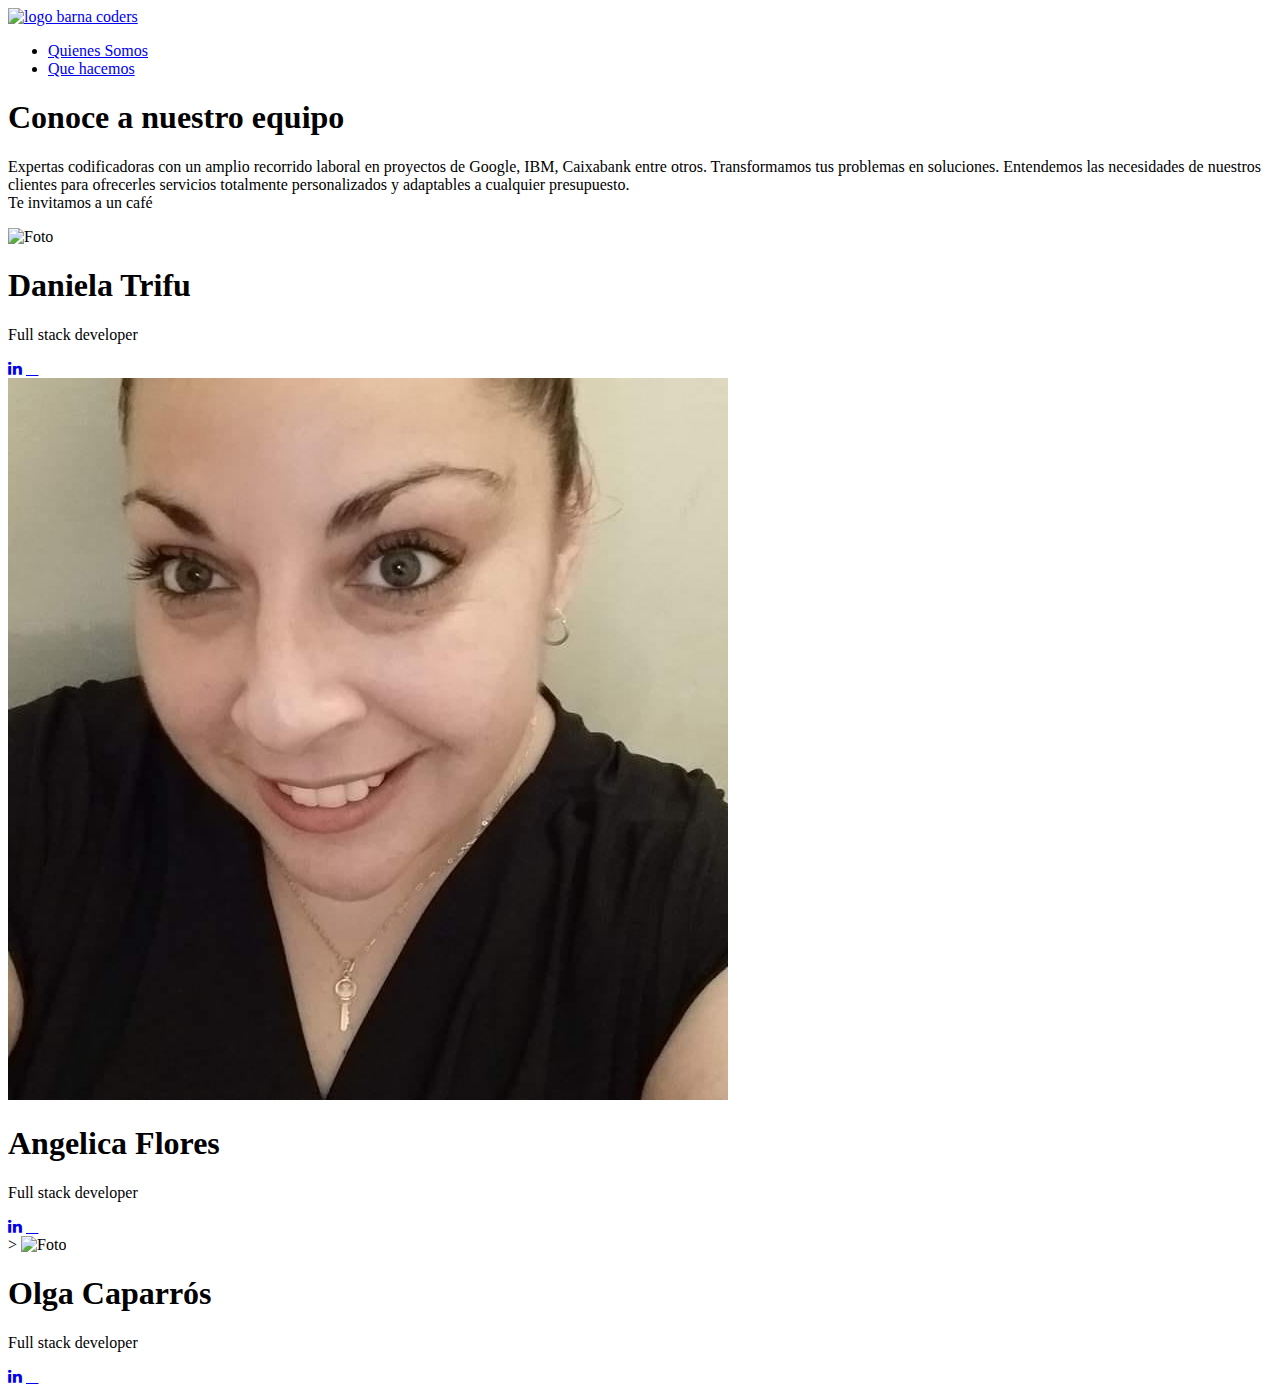
==== About.html @ be208094 "Olga card" ====
<!DOCTYPE html>
<html lang="en">
<head>
    <meta charset="UTF-8">
    <title>Title</title>
    <link rel = "stylesheet" href = "Style.css">
    <link rel="stylesheet" href="https://cdnjs.cloudflare.com/ajax/libs/font-awesome/4.7.0/css/font-awesome.min.css">
</head>

<body>
<div>
<!-- nav bar-->
    <nav>

        <a href="About.html" ><img class="img-logo" alt="logo barna coders" src="https://i.pinimg.com/originals/ea/5e/b5/ea5eb5d1ce9b44cc23c1528d5fdbd3b2.jpg"></a>
        <ul>
            <li><a href="#">Quienes Somos</a></li>
            <li><a href="#">Que hacemos</a></li>
        </ul>
    </nav>
</div>
<div>
    <h1>Conoce a nuestro equipo</h1>
    <p> Expertas codificadoras con un amplio recorrido laboral en proyectos de Google, IBM, Caixabank entre otros.
Transformamos tus problemas en soluciones. Entendemos las necesidades de nuestros clientes para ofrecerles servicios totalmente personalizados y adaptables a cualquier presupuesto.<br>Te invitamos a un café</p>
</div>
<div class="card">
    <img src="assets/13.jpg" alt="Foto">
    <div class="container">
        <h1><b>Daniela Trifu</b></h1>
        <p> Full stack developer</p>
        <a href="https://www.linkedin.com/in/daniela-trifu/"><i class="fa fa-linkedin"></i></a>
        <a href="https://github.com/superco-art"><i class="fab fa-github"></i></a>

    </div>

</div>
<div class="card">
    <img src="assets/14.jpg" alt="Foto">
    <div class="container">
        <h1><b>Angelica Flores</b></h1>
        <p> Full stack developer</p>
        <a href="https:www.linkedin.com/in/angie-flower"><i class="fa fa-linkedin"></i></a>
        <a href="https://github.com/AngieFlower"><i class="fab fa-github"></i></a>

    </div>
    >
    <img src="assets/DSCF2392.JPG" alt="Foto">
    <div class="container">
        <h1><b>Olga Caparrós</b></h1>
        <p> Full stack developer</p>
        <a href="www.linkedin.com/in/olga-caparrós-38126a77"><i class="fa fa-linkedin"></i></a>
        <a href="https://github.com/OlgaFemTech1"><i class="fab fa-github"></i></a>

    </div>


</div>
</body>
</html>
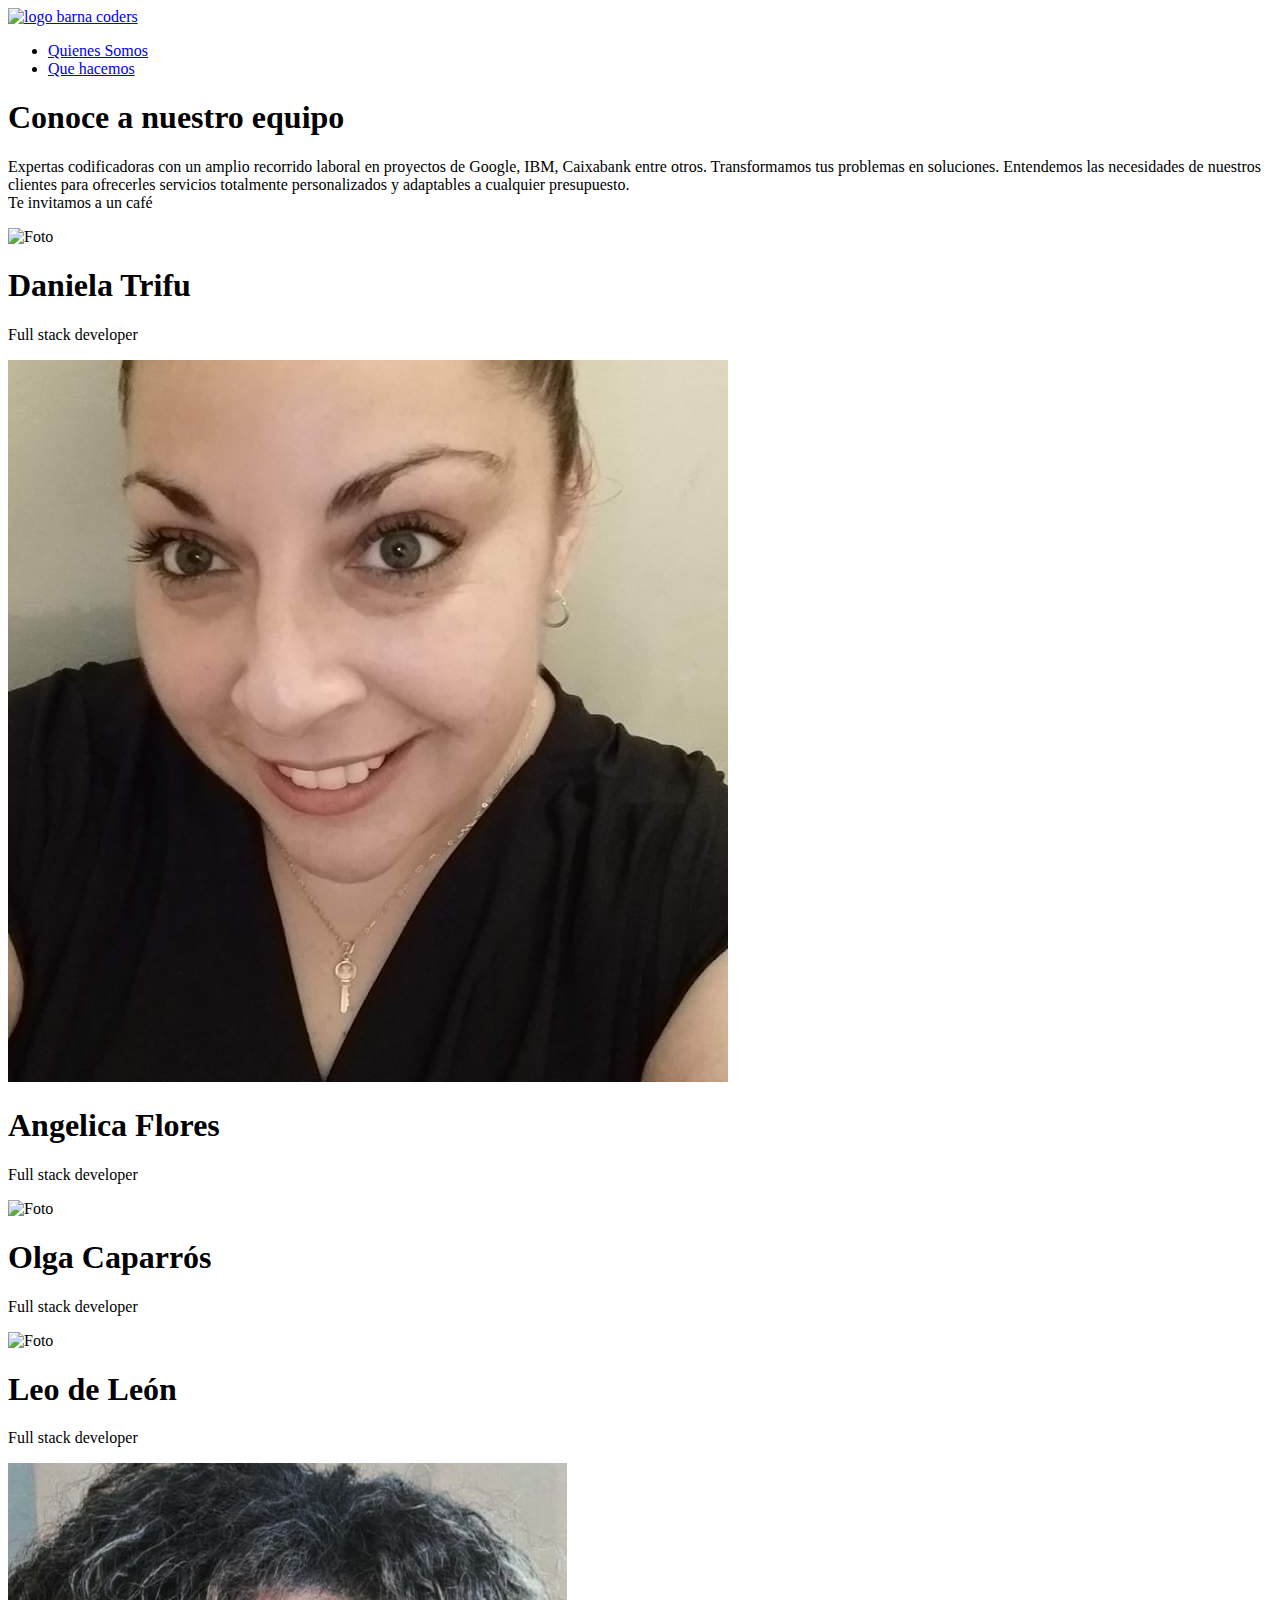
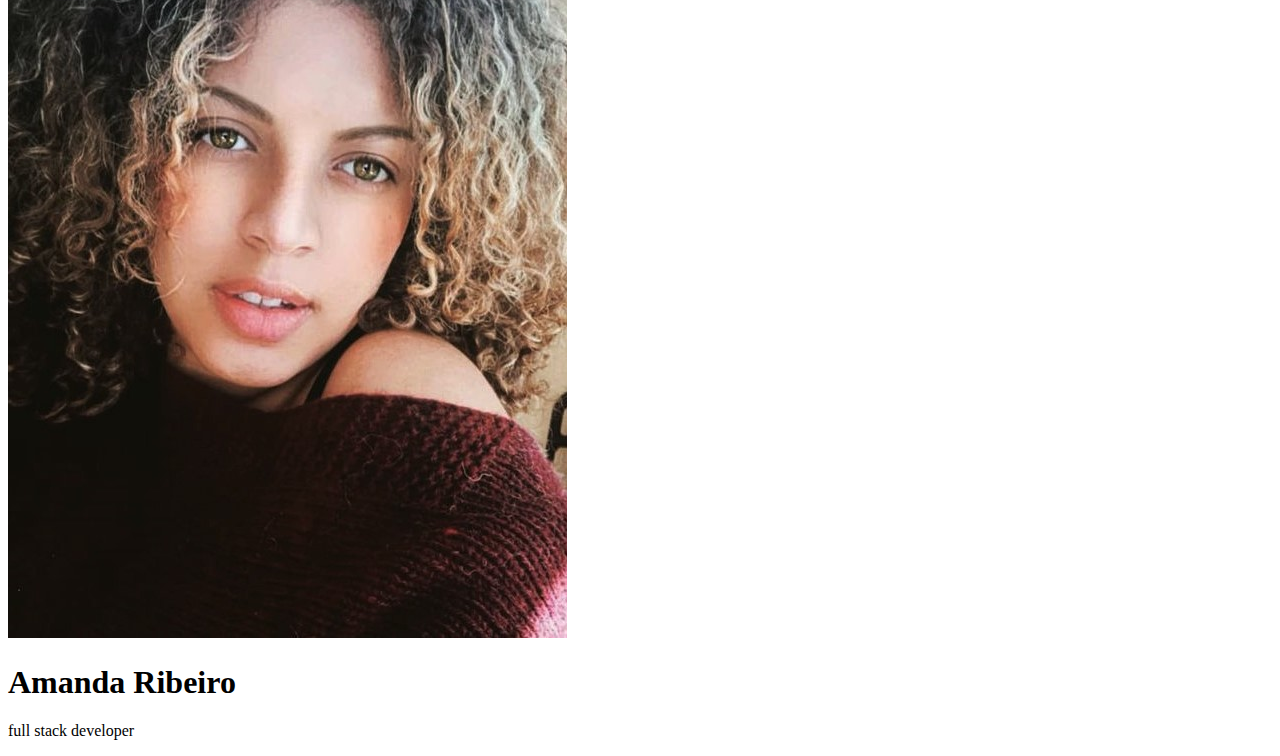
==== commit a97c20be: "foto amanda" ====
--- a/About.html
+++ b/About.html
@@ -2,59 +2,133 @@
 <html lang="en">
 <head>
     <meta charset="UTF-8">
-    <title>Title</title>
+    <title>Title
+    </title>
     <link rel = "stylesheet" href = "Style.css">
-    <link rel="stylesheet" href="https://cdnjs.cloudflare.com/ajax/libs/font-awesome/4.7.0/css/font-awesome.min.css">
+    <script src="https://kit.fontawesome.com/9fef65b42c.js" crossorigin="anonymous">
+    </script>
 </head>
-
 <body>
 <div>
-<!-- nav bar-->
+    <!-- nav bar-->
     <nav>
-
-        <a href="About.html" ><img class="img-logo" alt="logo barna coders" src="https://i.pinimg.com/originals/ea/5e/b5/ea5eb5d1ce9b44cc23c1528d5fdbd3b2.jpg"></a>
+        <a href="About.html" >
+            <img class="img-logo" alt="logo barna coders" src="https://i.pinimg.com/originals/ea/5e/b5/ea5eb5d1ce9b44cc23c1528d5fdbd3b2.jpg">
+        </a>
         <ul>
-            <li><a href="#">Quienes Somos</a></li>
-            <li><a href="#">Que hacemos</a></li>
+            <li>
+                <a href="#">Quienes Somos
+                </a>
+            </li>
+            <li>
+                <a href="#">Que hacemos
+                </a>
+            </li>
         </ul>
     </nav>
 </div>
 <div>
-    <h1>Conoce a nuestro equipo</h1>
+    <h1>Conoce a nuestro equipo
+    </h1>
     <p> Expertas codificadoras con un amplio recorrido laboral en proyectos de Google, IBM, Caixabank entre otros.
-Transformamos tus problemas en soluciones. Entendemos las necesidades de nuestros clientes para ofrecerles servicios totalmente personalizados y adaptables a cualquier presupuesto.<br>Te invitamos a un café</p>
+        Transformamos tus problemas en soluciones. Entendemos las necesidades de nuestros clientes para ofrecerles servicios totalmente personalizados y adaptables a cualquier presupuesto.
+        <br>Te invitamos a un café
+    </p>
 </div>
 <div class="card">
     <img src="assets/13.jpg" alt="Foto">
     <div class="container">
-        <h1><b>Daniela Trifu</b></h1>
-        <p> Full stack developer</p>
-        <a href="https://www.linkedin.com/in/daniela-trifu/"><i class="fa fa-linkedin"></i></a>
-        <a href="https://github.com/superco-art"><i class="fab fa-github"></i></a>
-
+        <h1>
+            <b>Daniela Trifu
+            </b>
+        </h1>
+        <p> Full stack developer
+        </p>
+        <a href="https://www.linkedin.com/in/daniela-trifu/">
+            <i class="fa fa-linkedin">
+            </i>
+        </a>
+        <a href="https://github.com/superco-art">
+            <i class="fab fa-github">
+            </i>
+        </a>
     </div>
-
 </div>
 <div class="card">
     <img src="assets/14.jpg" alt="Foto">
     <div class="container">
-        <h1><b>Angelica Flores</b></h1>
-        <p> Full stack developer</p>
-        <a href="https:www.linkedin.com/in/angie-flower"><i class="fa fa-linkedin"></i></a>
-        <a href="https://github.com/AngieFlower"><i class="fab fa-github"></i></a>
+        <h1>
+            <b>Angelica Flores
+            </b>
+        </h1>
+        <p> Full stack developer
+        </p>
+        <a href="https:www.linkedin.com/in/angie-flower">
+            <i class="fa fa-linkedin">
+            </i>
+        </a>
+        <a href="https://github.com/AngieFlower">
+            <i class="fab fa-github">
+            </i>
+        </a>
+    </div>
+    <img src="assets/DSCF2392.JPG" alt="Foto">
+    <div class="container">
+        <h1>
+            <b>Olga Caparrós
+            </b>
+        </h1>
+        <p> Full stack developer
+        </p>
+        <a href="www.linkedin.com/in/olga-caparrós-38126a77">
+            <i class="fa fa-linkedin">
+            </i>
+        </a>
+        <a href="https://github.com/OlgaFemTech1">
+            <i class="fab fa-github">
+            </i>
+        </a>
+    </div>
+</div>
+<!--card leo-->
+<div class="card">
+    <img src="assets/leo.jpg" alt="Foto">
+    <div class="container">
+        <h1>
+            <b>Leo de León
+            </b>
+        </h1>
+        <p> Full stack developer
+        </p>
+        <a href="https://www.linkedin.com/in/leonoradeleonivina/">
+            <i class="fa fa-linkedin">
+            </i>
+        </a>
+        <a href="https://github.com/leobarnar">
+            <i class="fab fa-github">
+            </i>
+        </a>
 
     </div>
-    >
-    <img src="assets/DSCF2392.JPG" alt="Foto">
+<div class="card">
+    <img src="assets/amanda.jpg" alt="foto">
     <div class="container">
-        <h1><b>Olga Caparrós</b></h1>
-        <p> Full stack developer</p>
-        <a href="www.linkedin.com/in/olga-caparrós-38126a77"><i class="fa fa-linkedin"></i></a>
-        <a href="https://github.com/OlgaFemTech1"><i class="fab fa-github"></i></a>
-
+        <h1> Amanda Ribeiro </h1>
+        <p> full stack developer
+        </p>
+        <a href="www.linkedin.com/in/Ribeiro-amanda99">
+            <i class="fa fa-linkedin">
+            </i>
+        </a>
+        <a href="https://github.com/ribeirohh">
+            <i class="fab fa-github">
+            </i>
+        </a>
     </div>
+</div>
 
 
-</div>
+
 </body>
-</html>+
+</html>
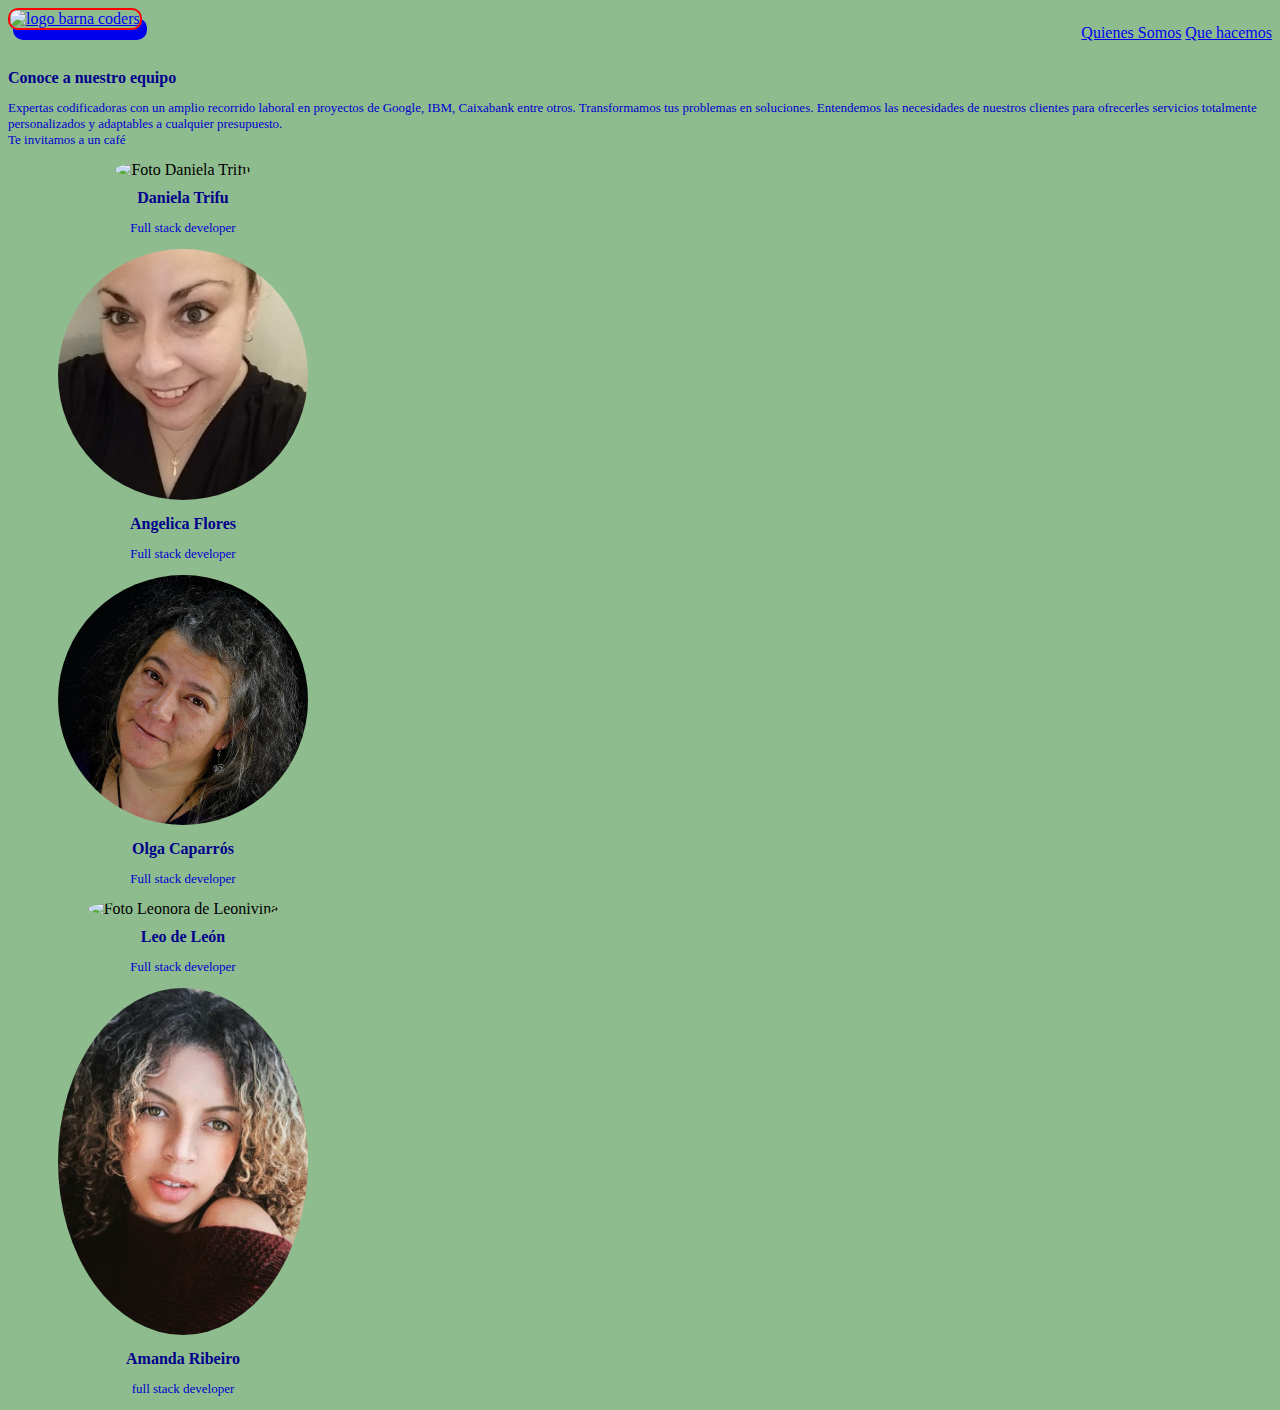
==== commit bc0ec0af: "haciendo el border de img" ====
--- a/About.html
+++ b/About.html
@@ -17,12 +17,10 @@
         </a>
         <ul>
             <li>
-                <a href="#">Quienes Somos
-                </a>
+                <a href="#">Quienes Somos </a>
             </li>
             <li>
-                <a href="#">Que hacemos
-                </a>
+                <a href="#">Que hacemos </a>
             </li>
         </ul>
     </nav>
@@ -36,7 +34,7 @@
     </p>
 </div>
 <div class="card">
-    <img src="assets/13.jpg" alt="Foto">
+    <div class="image"><img src="assets/13.jpg" alt="Foto Daniela Trifu"></div>
     <div class="container">
         <h1>
             <b>Daniela Trifu
@@ -55,7 +53,7 @@
     </div>
 </div>
 <div class="card">
-    <img src="assets/14.jpg" alt="Foto">
+    <div class="image"><img src="assets/14.jpg" alt="Foto Angelica Flores"></div>
     <div class="container">
         <h1>
             <b>Angelica Flores
@@ -72,7 +70,7 @@
             </i>
         </a>
     </div>
-    <img src="assets/DSCF2392.JPG" alt="Foto">
+    <div class="image"><img src="assets/olga.jpg" alt="Foto Olga Caparros"></div>
     <div class="container">
         <h1>
             <b>Olga Caparrós
@@ -92,7 +90,8 @@
 </div>
 <!--card leo-->
 <div class="card">
-    <img src="assets/leo.jpg" alt="Foto">
+    <div class="image"><img src="assets/leo.jpg" alt="Foto Leonora de Leonivina"></div>
+
     <div class="container">
         <h1>
             <b>Leo de León
@@ -110,8 +109,9 @@
         </a>
 
     </div>
+</div>
 <div class="card">
-    <img src="assets/amanda.jpg" alt="foto">
+    <div class="image"><img src="assets/amanda.jpg" alt="Foto Amanda Ribeiro"></div>
     <div class="container">
         <h1> Amanda Ribeiro </h1>
         <p> full stack developer
@@ -126,9 +126,6 @@
         </a>
     </div>
 </div>
-
-
-
 </body>
 
 </html>
--- a/Style.css
+++ b/Style.css
@@ -0,0 +1,61 @@
+body {
+    background-color: darkseagreen;
+}
+.img-logo {
+    width: 50px;
+    height: 50px;
+    border: 2px solid red;
+    border-radius: 10px;
+    box-shadow: 5px 10px;
+
+}
+nav{
+    display: flex; flex-direction: row;
+    justify-content: space-between;
+
+
+}
+ul {
+    list-style-type: none;
+
+}
+li {
+    display: inline-block;
+
+}
+h1{
+    font-size: medium;
+    color: darkblue;
+
+    }
+p{
+    font-size: small;
+    color: mediumblue;
+}
+/* .card {
+    width: 250px;
+    height: 250px;
+    text-align: center;
+}
+div image {
+    height: 250px;
+    width: 250px;
+    overflow: hidden;
+}
+.image {
+    border-radius: 50%;
+    align-items:center;
+    height: 250px;
+    width: 250px;
+} */
+.card {
+    width: 350px;
+    height: auto;
+    text-align: center;
+}
+
+img{
+    border-radius: 50%;
+    width: 250px;
+    height: auto;
+}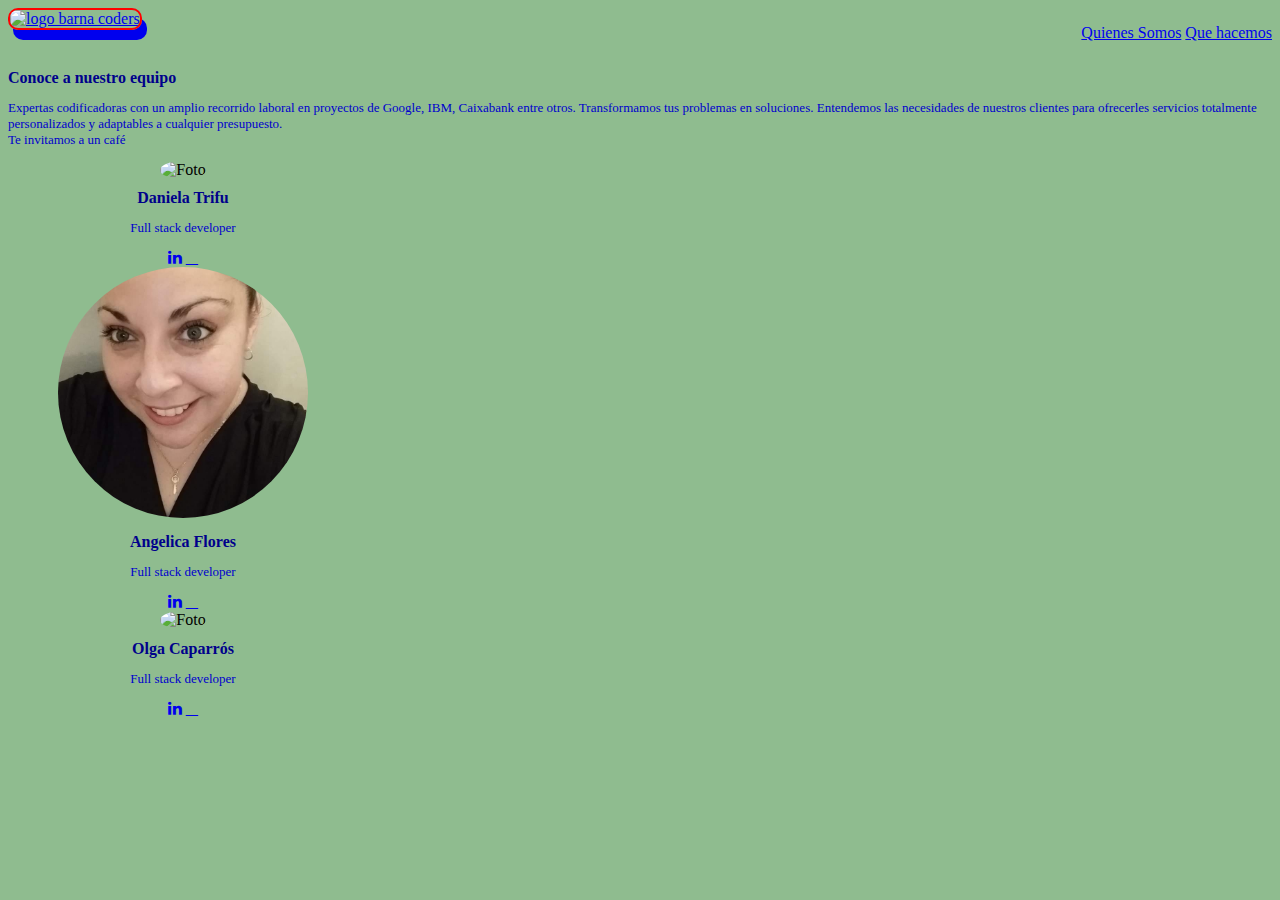
==== commit af95637c: "arreglando errores" ====
--- a/About.html
+++ b/About.html
@@ -2,130 +2,58 @@
 <html lang="en">
 <head>
     <meta charset="UTF-8">
-    <title>Title
-    </title>
+    <title>Title</title>
     <link rel = "stylesheet" href = "Style.css">
-    <script src="https://kit.fontawesome.com/9fef65b42c.js" crossorigin="anonymous">
-    </script>
+    <link rel="stylesheet" href="https://cdnjs.cloudflare.com/ajax/libs/font-awesome/4.7.0/css/font-awesome.min.css">
 </head>
+
 <body>
 <div>
-    <!-- nav bar-->
+<!-- nav bar-->
     <nav>
-        <a href="About.html" >
-            <img class="img-logo" alt="logo barna coders" src="https://i.pinimg.com/originals/ea/5e/b5/ea5eb5d1ce9b44cc23c1528d5fdbd3b2.jpg">
-        </a>
+
+        <a href="About.html" ><img class="img-logo" alt="logo barna coders" src="https://i.pinimg.com/originals/ea/5e/b5/ea5eb5d1ce9b44cc23c1528d5fdbd3b2.jpg"></a>
         <ul>
-            <li>
-                <a href="#">Quienes Somos </a>
-            </li>
-            <li>
-                <a href="#">Que hacemos </a>
-            </li>
+            <li><a href="#">Quienes Somos</a></li>
+            <li><a href="#">Que hacemos</a></li>
         </ul>
     </nav>
 </div>
 <div>
-    <h1>Conoce a nuestro equipo
-    </h1>
+    <h1>Conoce a nuestro equipo</h1>
     <p> Expertas codificadoras con un amplio recorrido laboral en proyectos de Google, IBM, Caixabank entre otros.
-        Transformamos tus problemas en soluciones. Entendemos las necesidades de nuestros clientes para ofrecerles servicios totalmente personalizados y adaptables a cualquier presupuesto.
-        <br>Te invitamos a un café
-    </p>
+Transformamos tus problemas en soluciones. Entendemos las necesidades de nuestros clientes para ofrecerles servicios totalmente personalizados y adaptables a cualquier presupuesto.<br>Te invitamos a un café</p>
 </div>
 <div class="card">
-    <div class="image"><img src="assets/13.jpg" alt="Foto Daniela Trifu"></div>
+    <img src="assets/13.jpg" alt="Foto">
     <div class="container">
-        <h1>
-            <b>Daniela Trifu
-            </b>
-        </h1>
-        <p> Full stack developer
-        </p>
-        <a href="https://www.linkedin.com/in/daniela-trifu/">
-            <i class="fa fa-linkedin">
-            </i>
-        </a>
-        <a href="https://github.com/superco-art">
-            <i class="fab fa-github">
-            </i>
-        </a>
+        <h1><b>Daniela Trifu</b></h1>
+        <p> Full stack developer</p>
+        <a href="https://www.linkedin.com/in/daniela-trifu/"><i class="fa fa-linkedin"></i></a>
+        <a href="https://github.com/superco-art"><i class="fab fa-github"></i></a>
+
     </div>
+
 </div>
 <div class="card">
-    <div class="image"><img src="assets/14.jpg" alt="Foto Angelica Flores"></div>
+    <img src="assets/14.jpg" alt="Foto">
     <div class="container">
-        <h1>
-            <b>Angelica Flores
-            </b>
-        </h1>
-        <p> Full stack developer
-        </p>
-        <a href="https:www.linkedin.com/in/angie-flower">
-            <i class="fa fa-linkedin">
-            </i>
-        </a>
-        <a href="https://github.com/AngieFlower">
-            <i class="fab fa-github">
-            </i>
-        </a>
-    </div>
-    <div class="image"><img src="assets/olga.jpg" alt="Foto Olga Caparros"></div>
-    <div class="container">
-        <h1>
-            <b>Olga Caparrós
-            </b>
-        </h1>
-        <p> Full stack developer
-        </p>
-        <a href="www.linkedin.com/in/olga-caparrós-38126a77">
-            <i class="fa fa-linkedin">
-            </i>
-        </a>
-        <a href="https://github.com/OlgaFemTech1">
-            <i class="fab fa-github">
-            </i>
-        </a>
-    </div>
-</div>
-<!--card leo-->
-<div class="card">
-    <div class="image"><img src="assets/leo.jpg" alt="Foto Leonora de Leonivina"></div>
-
-    <div class="container">
-        <h1>
-            <b>Leo de León
-            </b>
-        </h1>
-        <p> Full stack developer
-        </p>
-        <a href="https://www.linkedin.com/in/leonoradeleonivina/">
-            <i class="fa fa-linkedin">
-            </i>
-        </a>
-        <a href="https://github.com/leobarnar">
-            <i class="fab fa-github">
-            </i>
-        </a>
+        <h1><b>Angelica Flores</b></h1>
+        <p> Full stack developer</p>
+        <a href="https:www.linkedin.com/in/angie-flower"><i class="fa fa-linkedin"></i></a>
+        <a href="https://github.com/AngieFlower"><i class="fab fa-github"></i></a>
 
     </div>
-</div>
-<div class="card">
-    <div class="image"><img src="assets/amanda.jpg" alt="Foto Amanda Ribeiro"></div>
+
+    <img src="assets/DSCF2392.JPG" alt="Foto">
     <div class="container">
-        <h1> Amanda Ribeiro </h1>
-        <p> full stack developer
-        </p>
-        <a href="www.linkedin.com/in/Ribeiro-amanda99">
-            <i class="fa fa-linkedin">
-            </i>
-        </a>
-        <a href="https://github.com/ribeirohh">
-            <i class="fab fa-github">
-            </i>
-        </a>
+        <h1><b>Olga Caparrós</b></h1>
+        <p> Full stack developer</p>
+        <a href="www.linkedin.com/in/olga-caparrós-38126a77"><i class="fa fa-linkedin"></i></a>
+        <a href="https://github.com/OlgaFemTech1"><i class="fab fa-github"></i></a>
+
     </div>
+
 </div>
 </body>
-
-</html>
+</html>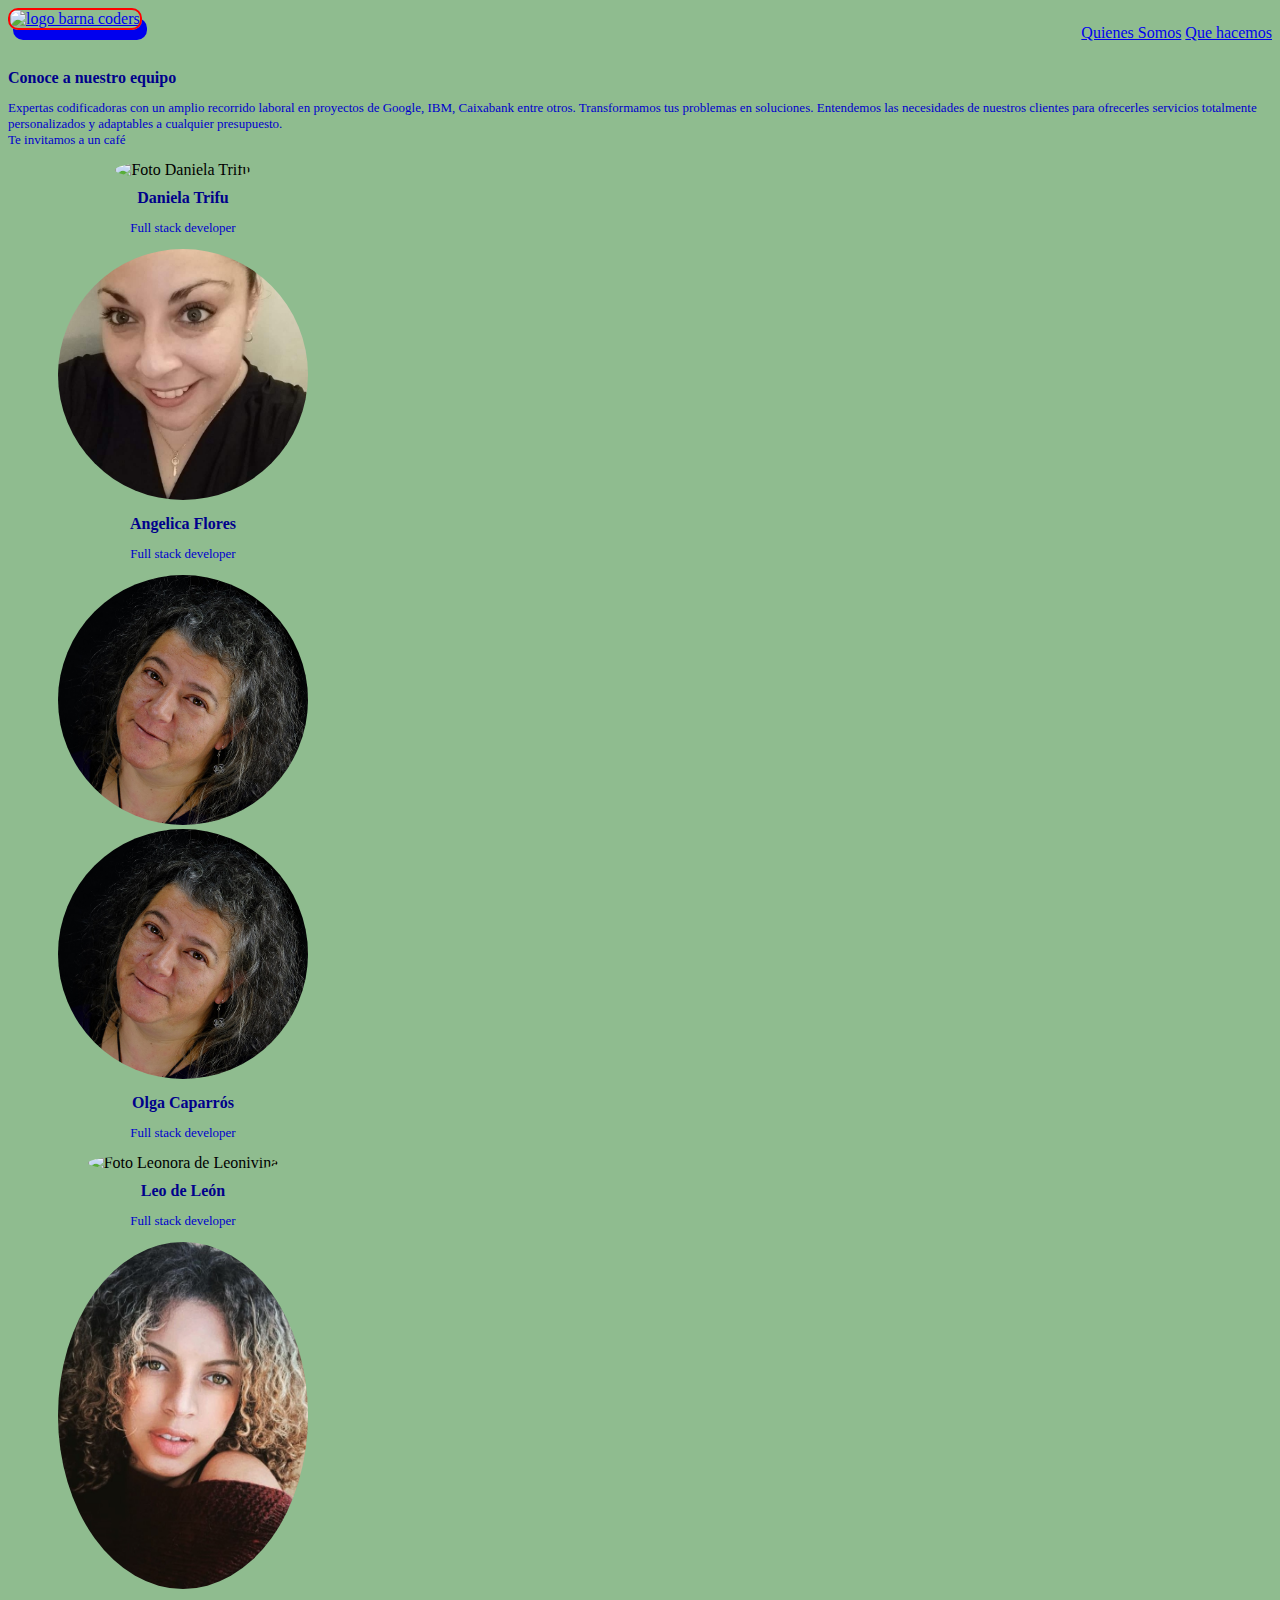
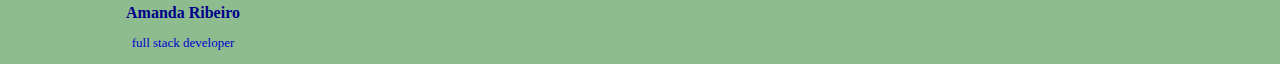
==== commit 045a2a7d: "imagen" ====
--- a/About.html
+++ b/About.html
@@ -2,58 +2,131 @@
 <html lang="en">
 <head>
     <meta charset="UTF-8">
-    <title>Title</title>
+    <title>Title
+    </title>
     <link rel = "stylesheet" href = "Style.css">
-    <link rel="stylesheet" href="https://cdnjs.cloudflare.com/ajax/libs/font-awesome/4.7.0/css/font-awesome.min.css">
+    <script src="https://kit.fontawesome.com/9fef65b42c.js" crossorigin="anonymous">
+    </script>
 </head>
-
 <body>
 <div>
-<!-- nav bar-->
+    <!-- nav bar-->
     <nav>
-
-        <a href="About.html" ><img class="img-logo" alt="logo barna coders" src="https://i.pinimg.com/originals/ea/5e/b5/ea5eb5d1ce9b44cc23c1528d5fdbd3b2.jpg"></a>
+        <a href="About.html" >
+            <img class="img-logo" alt="logo barna coders" src="https://i.pinimg.com/originals/ea/5e/b5/ea5eb5d1ce9b44cc23c1528d5fdbd3b2.jpg">
+        </a>
         <ul>
-            <li><a href="#">Quienes Somos</a></li>
-            <li><a href="#">Que hacemos</a></li>
+            <li>
+                <a href="#">Quienes Somos </a>
+            </li>
+            <li>
+                <a href="#">Que hacemos </a>
+            </li>
         </ul>
     </nav>
 </div>
 <div>
-    <h1>Conoce a nuestro equipo</h1>
+    <h1>Conoce a nuestro equipo
+    </h1>
     <p> Expertas codificadoras con un amplio recorrido laboral en proyectos de Google, IBM, Caixabank entre otros.
-Transformamos tus problemas en soluciones. Entendemos las necesidades de nuestros clientes para ofrecerles servicios totalmente personalizados y adaptables a cualquier presupuesto.<br>Te invitamos a un café</p>
+        Transformamos tus problemas en soluciones. Entendemos las necesidades de nuestros clientes para ofrecerles servicios totalmente personalizados y adaptables a cualquier presupuesto.
+        <br>Te invitamos a un café
+    </p>
 </div>
 <div class="card">
-    <img src="assets/13.jpg" alt="Foto">
+    <div class="image"><img src="assets/13.jpg" alt="Foto Daniela Trifu"></div>
     <div class="container">
-        <h1><b>Daniela Trifu</b></h1>
-        <p> Full stack developer</p>
-        <a href="https://www.linkedin.com/in/daniela-trifu/"><i class="fa fa-linkedin"></i></a>
-        <a href="https://github.com/superco-art"><i class="fab fa-github"></i></a>
+        <h1>
+            <b>Daniela Trifu
+            </b>
+        </h1>
+        <p> Full stack developer
+        </p>
+        <a href="https://www.linkedin.com/in/daniela-trifu/">
+            <i class="fa fa-linkedin">
+            </i>
+        </a>
+        <a href="https://github.com/superco-art">
+            <i class="fab fa-github">
+            </i>
+        </a>
+    </div>
+</div>
+<div class="card">
+    <div class="image"><img src="assets/14.jpg" alt="Foto Angelica Flores"></div>
+    <div class="container">
+        <h1>
+            <b>Angelica Flores
+            </b>
+        </h1>
+        <p> Full stack developer
+        </p>
+        <a href="https:www.linkedin.com/in/angie-flower">
+            <i class="fa fa-linkedin">
+            </i>
+        </a>
+        <a href="https://github.com/AngieFlower">
+            <i class="fab fa-github">
+            </i>
+        </a>
+    </div>
+    <img src="assets/olga.jpg" alt="Foto">
+    <div class="image"><img src="assets/olga.jpg" alt="Foto Olga Caparros"></div>
+    <div class="container">
+        <h1>
+            <b>Olga Caparrós
+            </b>
+        </h1>
+        <p> Full stack developer
+        </p>
+        <a href="www.linkedin.com/in/olga-caparrós-38126a77">
+            <i class="fa fa-linkedin">
+            </i>
+        </a>
+        <a href="https://github.com/OlgaFemTech1">
+            <i class="fab fa-github">
+            </i>
+        </a>
+    </div>
+</div>
+<!--card leo-->
+<div class="card">
+    <div class="image"><img src="assets/leo.jpg" alt="Foto Leonora de Leonivina"></div>
+        <div class="container">
+        <h1>
+            <b>Leo de León
+            </b>
+        </h1>
+        <p> Full stack developer
+        </p>
+        <a href="https://www.linkedin.com/in/leonoradeleonivina/">
+            <i class="fa fa-linkedin">
+            </i>
+        </a>
+        <a href="https://github.com/leobarnar">
+            <i class="fab fa-github">
+            </i>
+        </a>
 
     </div>
-
 </div>
 <div class="card">
-    <img src="assets/14.jpg" alt="Foto">
+    <div class="image"><img src="assets/amanda.jpg" alt="Foto Amanda Ribeiro"></div>
     <div class="container">
-        <h1><b>Angelica Flores</b></h1>
-        <p> Full stack developer</p>
-        <a href="https:www.linkedin.com/in/angie-flower"><i class="fa fa-linkedin"></i></a>
-        <a href="https://github.com/AngieFlower"><i class="fab fa-github"></i></a>
-
-    </div>
-
-    <img src="assets/DSCF2392.JPG" alt="Foto">
-    <div class="container">
-        <h1><b>Olga Caparrós</b></h1>
-        <p> Full stack developer</p>
-        <a href="www.linkedin.com/in/olga-caparrós-38126a77"><i class="fa fa-linkedin"></i></a>
-        <a href="https://github.com/OlgaFemTech1"><i class="fab fa-github"></i></a>
-
+        <h1> Amanda Ribeiro </h1>
+        <p> full stack developer
+        </p>
+        <a href="www.linkedin.com/in/Ribeiro-amanda99">
+            <i class="fa fa-linkedin">
+            </i>
+        </a>
+        <a href="https://github.com/ribeirohh">
+            <i class="fab fa-github">
+            </i>
+        </a>
     </div>
 
 </div>
 </body>
-</html>+
+</html>
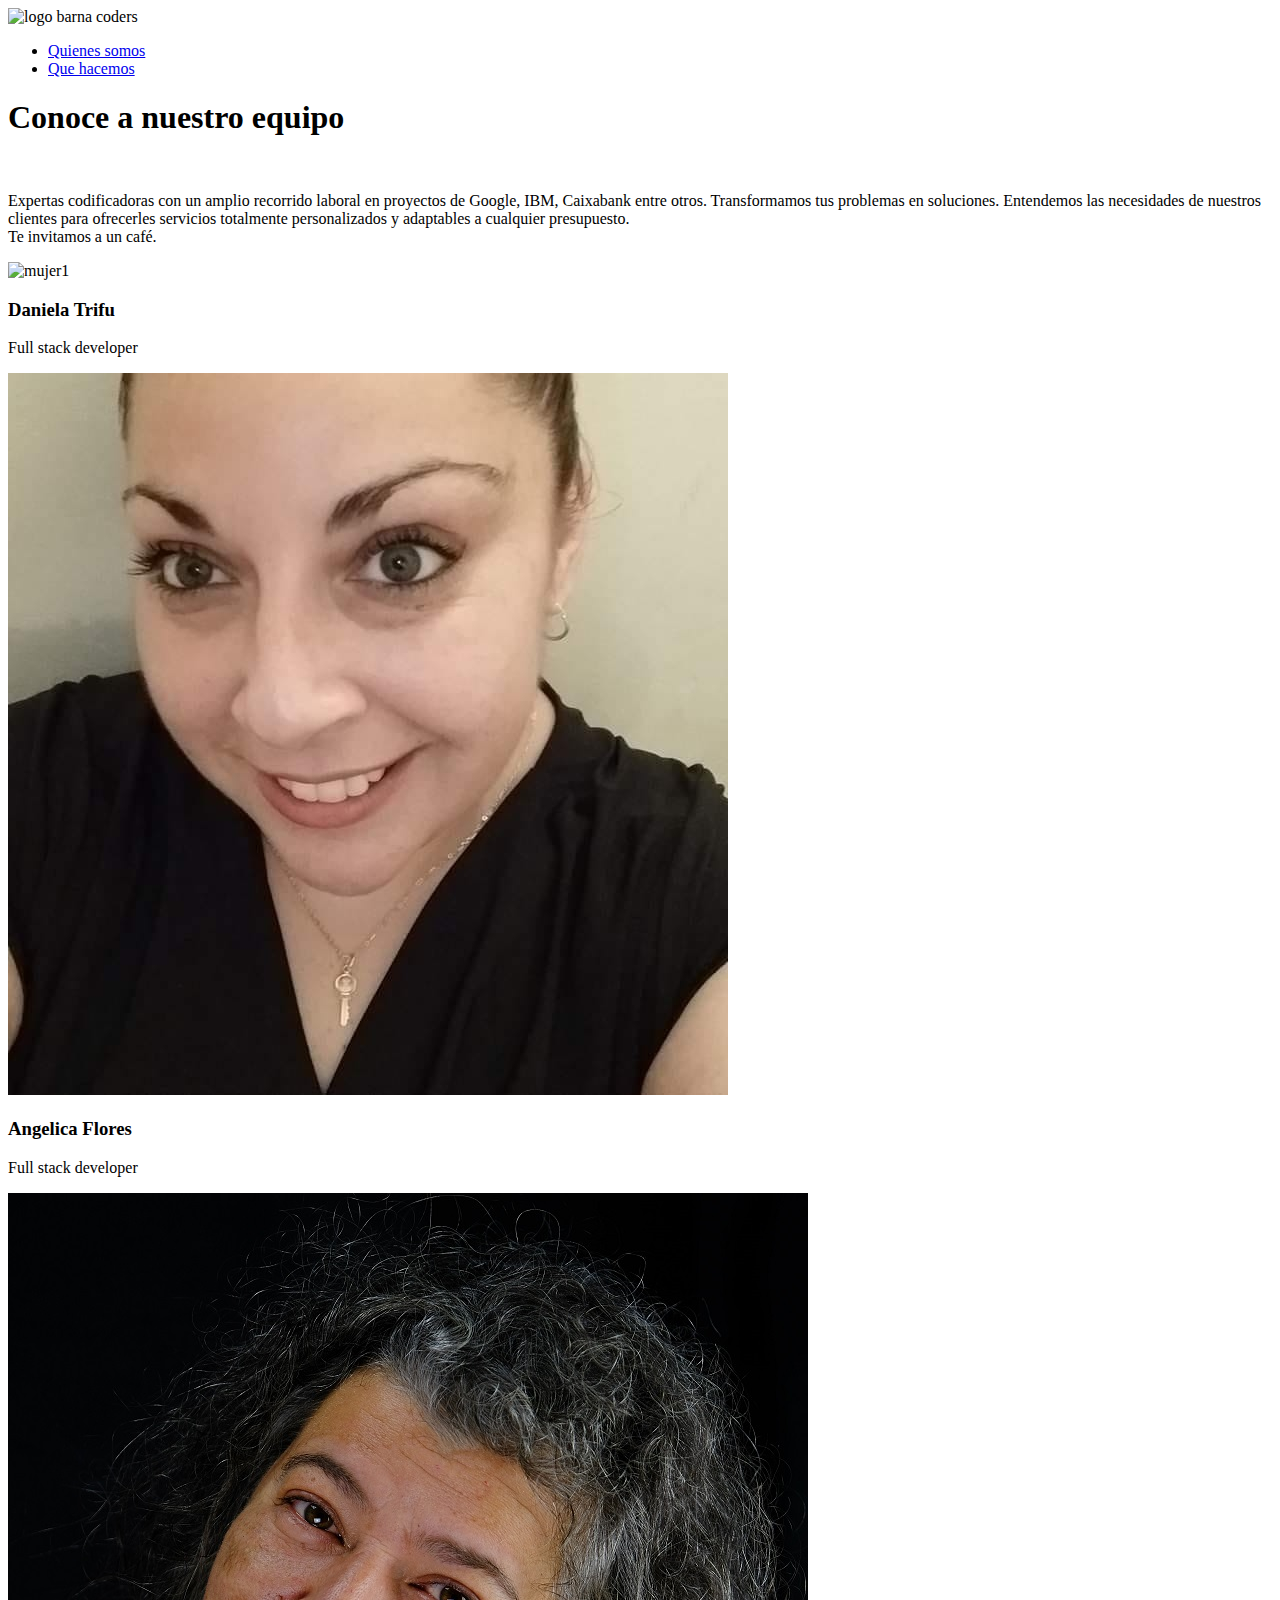
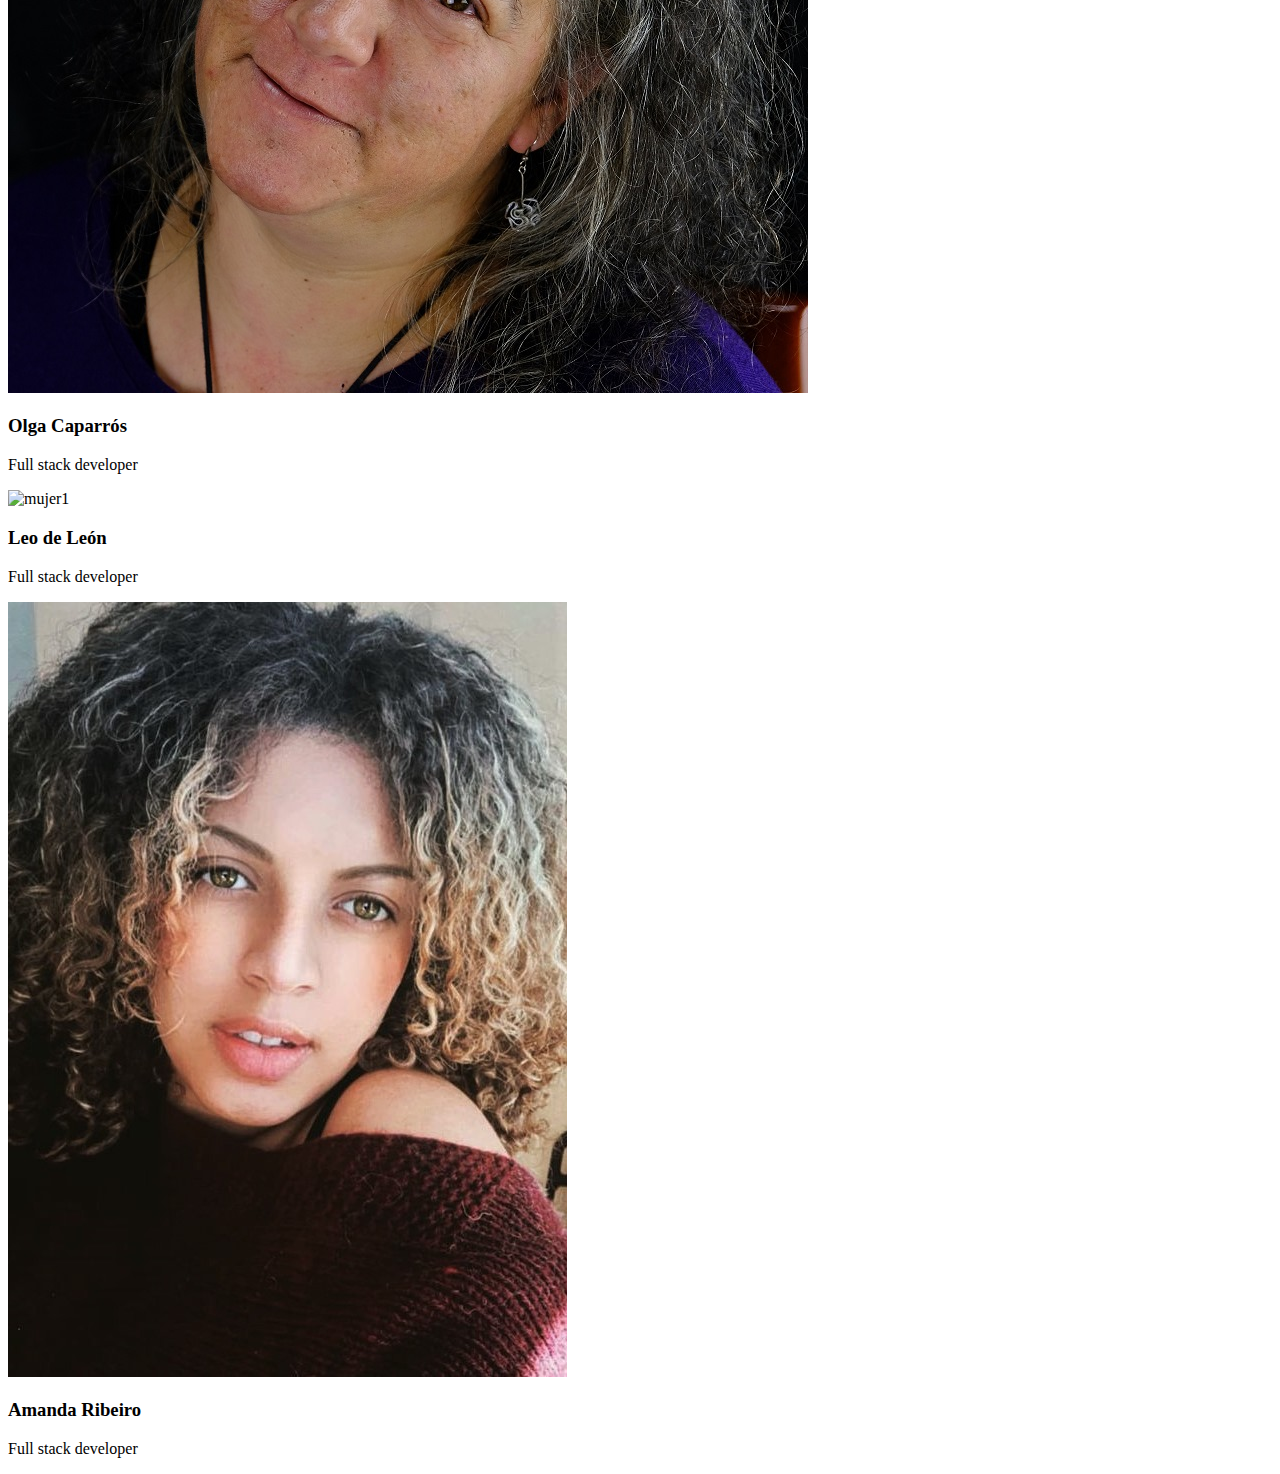
==== commit 01706e00: "cambios leo" ====
--- a/About.html
+++ b/About.html
@@ -1,132 +1,86 @@
 <!DOCTYPE html>
-<html lang="en">
+<html lang="es">
+
 <head>
+    <title>Barna coders4</title>
     <meta charset="UTF-8">
-    <title>Title
-    </title>
-    <link rel = "stylesheet" href = "Style.css">
+    <meta name="viewport" content="width=device-width, initial-scale=1.0">
+    <meta http-equiv="Content-Type" content="text/html;charset=UTF-8">
+    <link rel="stylesheet" href="style.css">
+    <link rel="preconnect" href="https://fonts.gstatic.com">
+    <link href="https://fonts.googleapis.com/css2?family=Open+Sans&display=swap" rel="stylesheet">
     <script src="https://kit.fontawesome.com/9fef65b42c.js" crossorigin="anonymous">
     </script>
 </head>
+
 <body>
-<div>
-    <!-- nav bar-->
+<header>
+    <img class="logo" alt="logo barna coders" src="https://i.pinimg.com/originals/ea/5e/b5/ea5eb5d1ce9b44cc23c1528d5fdbd3b2.jpg">
+
     <nav>
-        <a href="About.html" >
-            <img class="img-logo" alt="logo barna coders" src="https://i.pinimg.com/originals/ea/5e/b5/ea5eb5d1ce9b44cc23c1528d5fdbd3b2.jpg">
-        </a>
-        <ul>
-            <li>
-                <a href="#">Quienes Somos </a>
-            </li>
-            <li>
-                <a href="#">Que hacemos </a>
-            </li>
+        <ul class="nav_link">
+            <li><a class="active" href="index.html">Quienes somos</a></li>
+            <li><a href="#">Que hacemos</a></li>
         </ul>
     </nav>
-</div>
-<div>
-    <h1>Conoce a nuestro equipo
-    </h1>
-    <p> Expertas codificadoras con un amplio recorrido laboral en proyectos de Google, IBM, Caixabank entre otros.
-        Transformamos tus problemas en soluciones. Entendemos las necesidades de nuestros clientes para ofrecerles servicios totalmente personalizados y adaptables a cualquier presupuesto.
-        <br>Te invitamos a un café
-    </p>
-</div>
-<div class="card">
-    <div class="image"><img src="assets/13.jpg" alt="Foto Daniela Trifu"></div>
+</header>
+<!--content-->
+<div class="content">
+    <h1>Conoce a nuestro equipo</h1>
+    <br>
+    <p>Expertas codificadoras con un amplio recorrido laboral en proyectos de Google, IBM, Caixabank entre otros. Transformamos tus problemas en soluciones. Entendemos las necesidades de nuestros clientes para ofrecerles servicios totalmente personalizados y adaptables a cualquier presupuesto.
+        <br>Te invitamos a un cafe&#769;.</p>
+    <!--    card team-->
     <div class="container">
-        <h1>
-            <b>Daniela Trifu
-            </b>
-        </h1>
-        <p> Full stack developer
-        </p>
-        <a href="https://www.linkedin.com/in/daniela-trifu/">
-            <i class="fa fa-linkedin">
-            </i>
-        </a>
-        <a href="https://github.com/superco-art">
-            <i class="fab fa-github">
-            </i>
-        </a>
+        <div class="cards">
+            <!--Daniela Trifu-->
+            <div class="card"><img src="assets/13.jpg" alt="mujer1" class="cardimg">
+                <h3 class="cardname">Daniela Trifu</h3>
+                <p class="cardposition"> Full stack developer </p>
+                <a href="https://www.linkedin.com/in/daniela-trifu/"> <i class="fa fa-linkedin">
+                </i> </a>
+                <a href="https://github.com/superco-art"> <i class="fab fa-github">
+                </i> </a>
+            </div>
+            <!--Angelica Flores-->
+            <div class="card"><img src="assets/14.jpg" alt="mujer2" class="cardimg">
+                <h3 class="cardname">Angelica Flores</h3>
+                <p class="cardposition"> Full stack developer </p>
+                <a href="https:www.linkedin.com/in/angie-flower"> <i class="fa fa-linkedin">
+                </i> </a>
+                <a href="https://github.com/AngieFlower"> <i class="fab fa-github">
+                </i> </a>
+            </div>
+            <!--Olga Caparrós-->
+            <div class="card"><img src="assets/olga.jpg" alt="mujer3" class="cardimg">
+                <h3 class="cardname">Olga Caparrós</h3>
+                <p class="cardposition"> Full stack developer </p>
+                <a href="www.linkedin.com/in/olga-caparrós-38126a77"> <i class="fa fa-linkedin">
+                </i> </a>
+                <a href="https://github.com/OlgaFemTech1"> <i class="fab fa-github">
+                </i> </a>
+            </div>
+            <!--Leo de León-->
+            <div class="card"><img src="assets/leo.jpg" alt="mujer1" class="cardimg">
+                <h3 class="cardname">Leo de León</h3>
+                <p class="cardposition"> Full stack developer </p>
+                <a href="https://www.linkedin.com/in/leonoradeleonivina/"> <i class="fa fa-linkedin">
+                </i> </a>
+                <a href="https://github.com/leobarnar"> <i class="fab fa-github">
+                </i> </a>
+            </div>
+            <!--Amanda Ribeiro-->
+            <div class="card"><img src="assets/amanda.jpg" alt="mujer2" class="cardimg">
+                <h3 class="cardname">Amanda Ribeiro </h3>
+                <p class="cardposition"> Full stack developer </p>
+                <a href="www.linkedin.com/in/Ribeiro-amanda99"> <i class="fa fa-linkedin">
+                </i> </a>
+                <a href="https://github.com/ribeirohh"> <i class="fab fa-github">
+                </i> </a>
+            </div>
+        </div>
     </div>
-</div>
-<div class="card">
-    <div class="image"><img src="assets/14.jpg" alt="Foto Angelica Flores"></div>
-    <div class="container">
-        <h1>
-            <b>Angelica Flores
-            </b>
-        </h1>
-        <p> Full stack developer
-        </p>
-        <a href="https:www.linkedin.com/in/angie-flower">
-            <i class="fa fa-linkedin">
-            </i>
-        </a>
-        <a href="https://github.com/AngieFlower">
-            <i class="fab fa-github">
-            </i>
-        </a>
-    </div>
-    <img src="assets/olga.jpg" alt="Foto">
-    <div class="image"><img src="assets/olga.jpg" alt="Foto Olga Caparros"></div>
-    <div class="container">
-        <h1>
-            <b>Olga Caparrós
-            </b>
-        </h1>
-        <p> Full stack developer
-        </p>
-        <a href="www.linkedin.com/in/olga-caparrós-38126a77">
-            <i class="fa fa-linkedin">
-            </i>
-        </a>
-        <a href="https://github.com/OlgaFemTech1">
-            <i class="fab fa-github">
-            </i>
-        </a>
-    </div>
-</div>
-<!--card leo-->
-<div class="card">
-    <div class="image"><img src="assets/leo.jpg" alt="Foto Leonora de Leonivina"></div>
-        <div class="container">
-        <h1>
-            <b>Leo de León
-            </b>
-        </h1>
-        <p> Full stack developer
-        </p>
-        <a href="https://www.linkedin.com/in/leonoradeleonivina/">
-            <i class="fa fa-linkedin">
-            </i>
-        </a>
-        <a href="https://github.com/leobarnar">
-            <i class="fab fa-github">
-            </i>
-        </a>
-
-    </div>
-</div>
-<div class="card">
-    <div class="image"><img src="assets/amanda.jpg" alt="Foto Amanda Ribeiro"></div>
-    <div class="container">
-        <h1> Amanda Ribeiro </h1>
-        <p> full stack developer
-        </p>
-        <a href="www.linkedin.com/in/Ribeiro-amanda99">
-            <i class="fa fa-linkedin">
-            </i>
-        </a>
-        <a href="https://github.com/ribeirohh">
-            <i class="fab fa-github">
-            </i>
-        </a>
-    </div>
-
 </div>
 </body>
 
-</html>
+</html>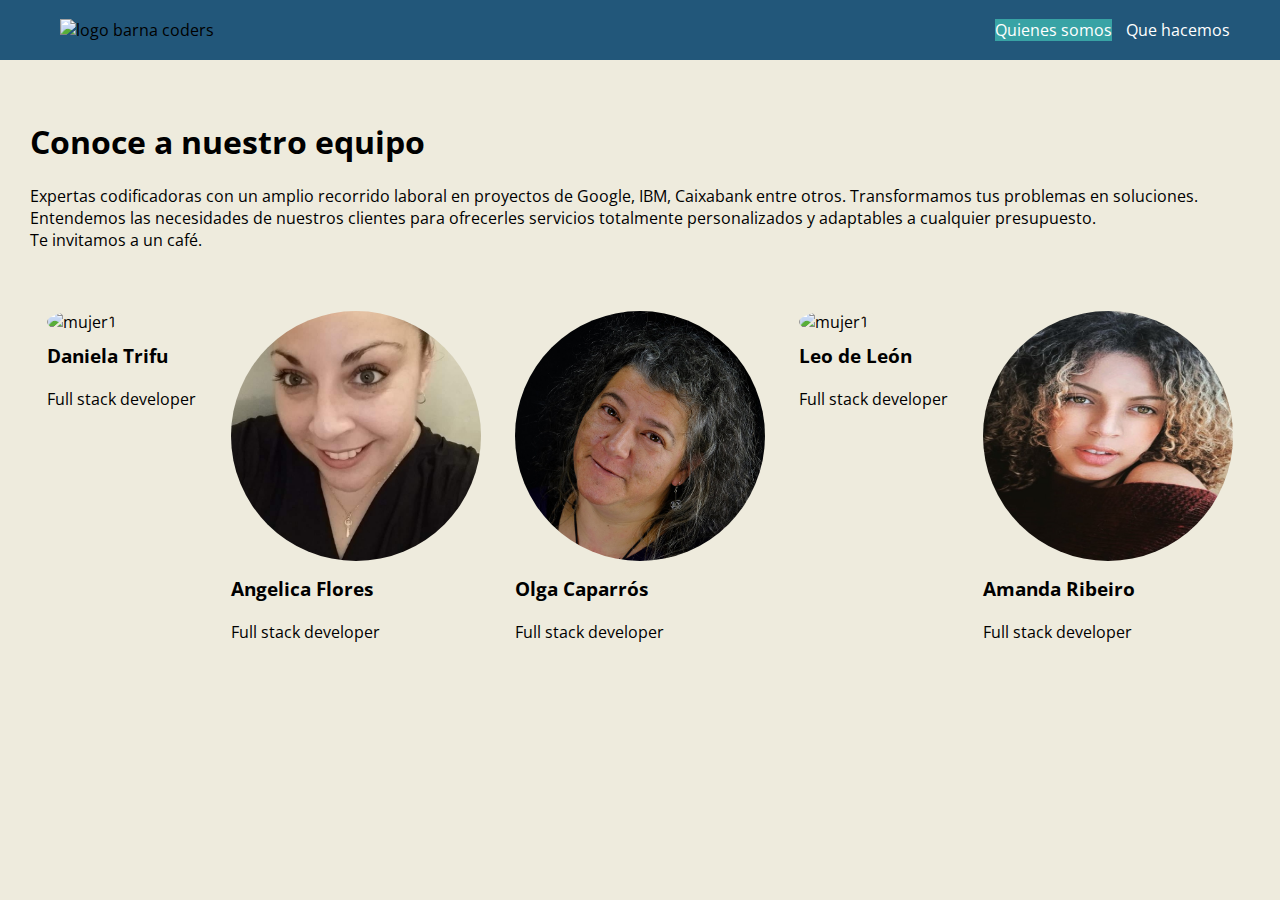
==== commit 88ca1f17: "cambios leo" ====
--- a/About.html
+++ b/About.html
@@ -6,7 +6,7 @@
     <meta charset="UTF-8">
     <meta name="viewport" content="width=device-width, initial-scale=1.0">
     <meta http-equiv="Content-Type" content="text/html;charset=UTF-8">
-    <link rel="stylesheet" href="style.css">
+    <link rel="stylesheet" href="Style.css">
     <link rel="preconnect" href="https://fonts.gstatic.com">
     <link href="https://fonts.googleapis.com/css2?family=Open+Sans&display=swap" rel="stylesheet">
     <script src="https://kit.fontawesome.com/9fef65b42c.js" crossorigin="anonymous">
--- a/Style.css
+++ b/Style.css
@@ -0,0 +1,138 @@
+/*body {*/
+/*    background-color: darkseagreen;*/
+/*}*/
+/*!*.img-logo {*!*/
+/*!*    width: 50px;*!*/
+/*!*    height: 50px;*!*/
+/*!*    border: 2px solid red;*!*/
+/*!*    border-radius: 10px;*!*/
+/*!*    box-shadow: 5px 10px;*!*/
+
+/*!*}*!*/
+/*!*nav{*!*/
+/*!*    display: flex; flex-direction: row;*!*/
+/*!*    justify-content: space-between;*!*/
+
+
+/*!*}*!*/
+/*!*ul {*!*/
+/*!*    list-style-type: none;*!*/
+
+/*!*}*!*/
+/*!*li {*!*/
+/*!*    display: inline-block;*!*/
+
+/*!*}*!*/
+/*h1{*/
+/*    font-size: medium;*/
+/*    color: darkblue;*/
+
+/*    }*/
+/*p{*/
+/*    font-size: small;*/
+/*    color: mediumblue;*/
+/*}*/
+/*!* .card {*/
+/*    width: 250px;*/
+/*    height: 250px;*/
+/*    text-align: center;*/
+/*}*/
+/*div image {*/
+/*    height: 250px;*/
+/*    width: 250px;*/
+/*    overflow: hidden;*/
+/*}*/
+/*.image {*/
+/*    border-radius: 50%;*/
+/*    align-items:center;*/
+/*    height: 250px;*/
+/*    width: 250px;*/
+/*} *!*/
+/*.card {*/
+/*    width: 350px;*/
+/*    height: auto;*/
+/*    text-align: center;*/
+/*}*/
+
+/*img{*/
+/*    border-radius: 50%;*/
+/*    width: 250px;*/
+/*    height: auto;*/
+/*}*/
+*{
+    font-family: 'Open Sans', sans-serif;
+    box-sizing: border-box;
+    margin: 0;
+    padding: 0;
+}
+body{
+    background-color:#EEEBDD;
+}
+/*header*/
+header{
+    display: flex;
+    justify-content: space-between;
+    align-items: center;
+    background-color: #22577A;
+    height: 60px;
+    padding: 0 40px;
+}
+.nav_link li{
+    display:inline-block;
+    margin-right: 10px;
+}
+li, a{
+    font-size:16px;
+    color: white;
+    text-decoration: none;
+    list-style: none;
+}
+
+header .active {
+    background-color: #38A3A5;
+}
+header a:hover:not(.active) {
+    background-color: #38A3A5;
+    opacity: 0.5;
+}
+img.logo {
+    max-width: 80%;
+    max-height: 80%;
+    margin-left: 20px;
+}
+/*contenido*/
+.content {
+    max-width: 1480px;
+    margin-right: auto;
+    margin-left: auto;
+    padding: 60px 30px;
+}
+.container{
+    margin-top: 60px;
+    max-width: 100%;
+    max-height: 100%;
+}
+.cards{
+    display: flex;
+    justify-content: space-around;
+}
+
+.card .cardimg{
+    height: 250px;
+    width: 250px;
+    border-radius: 50%;
+}
+.imgcard{
+    max-width: 100%;
+    max-height: 100%;
+}
+.cardname{
+    margin-top: 10px;
+}
+.cardposition{
+    padding:  20px 0 10px 0;
+}
+.fa-linkedin,.fa-github{
+    color: black;
+    margin-right: 5px;
+}
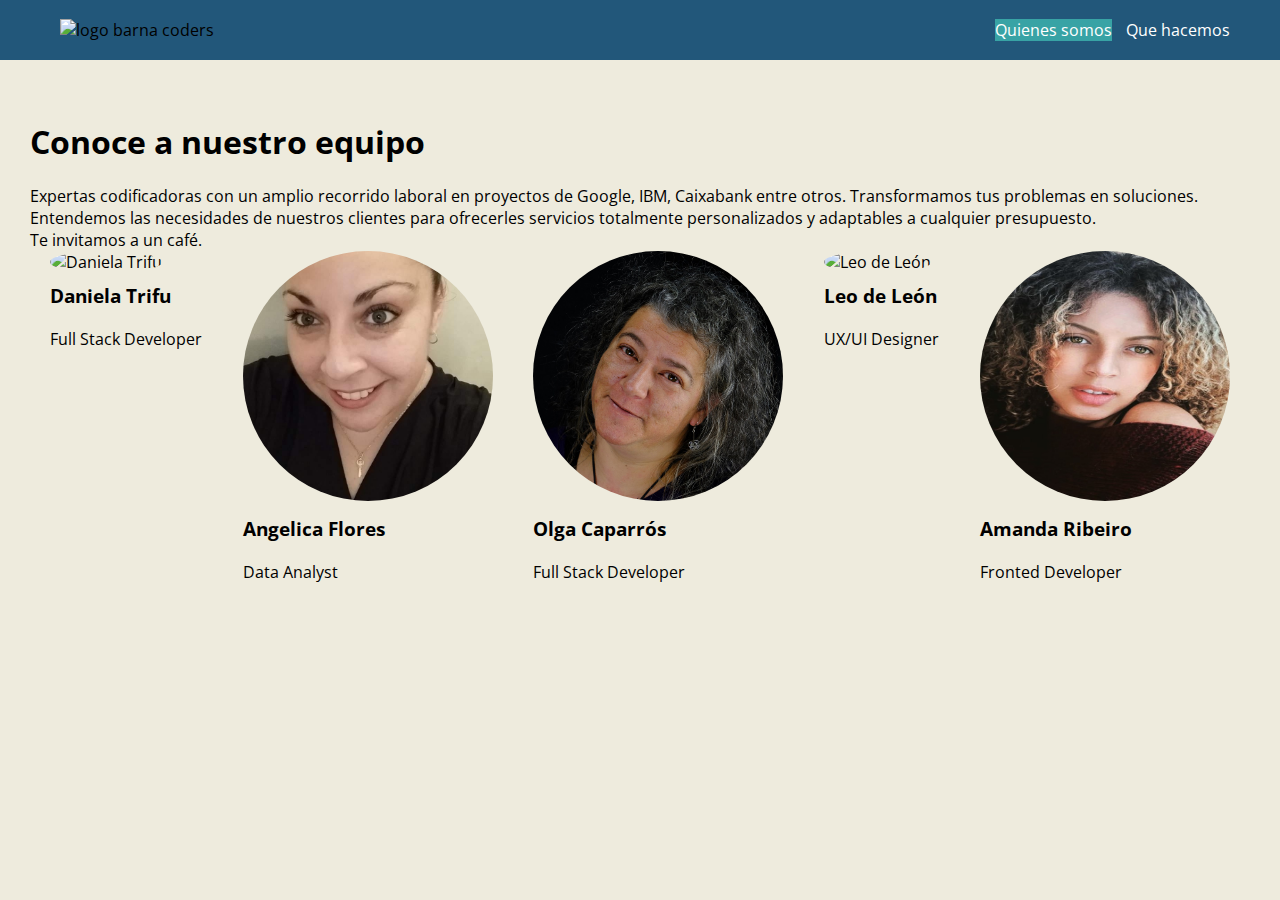
==== commit 0140b6bf: "profisiones" ====
--- a/About.html
+++ b/About.html
@@ -23,6 +23,13 @@
             <li><a href="#">Que hacemos</a></li>
         </ul>
     </nav>
+<!--    <nav class="menu burger">-->
+<!--        <svg xmlns="http://www.w3.org/2000/svg" width="24" height="16">-->
+<!--            <g fill="#eeebdd" fill-rule="evenodd">-->
+<!--                <path d="M0 0h24v2H0zM0 7h24v2H0zM0 14h24v2H0z" />-->
+<!--            </g>-->
+<!--        </svg>-->
+<!--    </nav>-->
 </header>
 <!--content-->
 <div class="content">
@@ -31,55 +38,55 @@
     <p>Expertas codificadoras con un amplio recorrido laboral en proyectos de Google, IBM, Caixabank entre otros. Transformamos tus problemas en soluciones. Entendemos las necesidades de nuestros clientes para ofrecerles servicios totalmente personalizados y adaptables a cualquier presupuesto.
         <br>Te invitamos a un cafe&#769;.</p>
     <!--    card team-->
-    <div class="container">
         <div class="cards">
             <!--Daniela Trifu-->
-            <div class="card"><img src="assets/13.jpg" alt="mujer1" class="cardimg">
+            <div class="card"><img src="assets/13.jpg" alt="Daniela Trifu" class="cardimg">
                 <h3 class="cardname">Daniela Trifu</h3>
-                <p class="cardposition"> Full stack developer </p>
+                <p class="cardposition"> Full Stack Developer </p>
                 <a href="https://www.linkedin.com/in/daniela-trifu/"> <i class="fa fa-linkedin">
                 </i> </a>
                 <a href="https://github.com/superco-art"> <i class="fab fa-github">
                 </i> </a>
             </div>
             <!--Angelica Flores-->
-            <div class="card"><img src="assets/14.jpg" alt="mujer2" class="cardimg">
+            <div class="card"><img src="assets/14.jpg" alt="Angelica Flores" class="cardimg">
                 <h3 class="cardname">Angelica Flores</h3>
-                <p class="cardposition"> Full stack developer </p>
+                <p class="cardposition"> Data Analyst </p>
                 <a href="https:www.linkedin.com/in/angie-flower"> <i class="fa fa-linkedin">
                 </i> </a>
                 <a href="https://github.com/AngieFlower"> <i class="fab fa-github">
                 </i> </a>
             </div>
             <!--Olga Caparrós-->
-            <div class="card"><img src="assets/olga.jpg" alt="mujer3" class="cardimg">
+            <div class="card"><img src="assets/olga.jpg" alt="Olga Caparrós" class="cardimg">
                 <h3 class="cardname">Olga Caparrós</h3>
-                <p class="cardposition"> Full stack developer </p>
-                <a href="www.linkedin.com/in/olga-caparrós-38126a77"> <i class="fa fa-linkedin">
+                <p class="cardposition"> Full Stack Developer </p>
+                <a href="http://www.linkedin.com/in/olgacaparrósfemtech
+"> <i class="fa fa-linkedin">
                 </i> </a>
                 <a href="https://github.com/OlgaFemTech1"> <i class="fab fa-github">
                 </i> </a>
             </div>
             <!--Leo de León-->
-            <div class="card"><img src="assets/leo.jpg" alt="mujer1" class="cardimg">
+            <div class="card"><img src="assets/leo.jpg" alt="Leo de León" class="cardimg">
                 <h3 class="cardname">Leo de León</h3>
-                <p class="cardposition"> Full stack developer </p>
+                <p class="cardposition"> UX/UI Designer
+                </p>
                 <a href="https://www.linkedin.com/in/leonoradeleonivina/"> <i class="fa fa-linkedin">
                 </i> </a>
-                <a href="https://github.com/leobarnar"> <i class="fab fa-github">
+                <a href="https://github.com/leobarna"> <i class="fab fa-github">
                 </i> </a>
             </div>
             <!--Amanda Ribeiro-->
-            <div class="card"><img src="assets/amanda.jpg" alt="mujer2" class="cardimg">
+            <div class="card"><img src="assets/amanda.jpg" alt="Amanda Ribeiro" class="cardimg">
                 <h3 class="cardname">Amanda Ribeiro </h3>
-                <p class="cardposition"> Full stack developer </p>
-                <a href="www.linkedin.com/in/Ribeiro-amanda99"> <i class="fa fa-linkedin">
+                <p class="cardposition"> Fronted Developer   </p>
+                <a href="https://www.linkedin.com/in/ribeiro-amanda99"> <i class="fa fa-linkedin">
                 </i> </a>
                 <a href="https://github.com/ribeirohh"> <i class="fab fa-github">
                 </i> </a>
             </div>
         </div>
-    </div>
 </div>
 </body>
 
